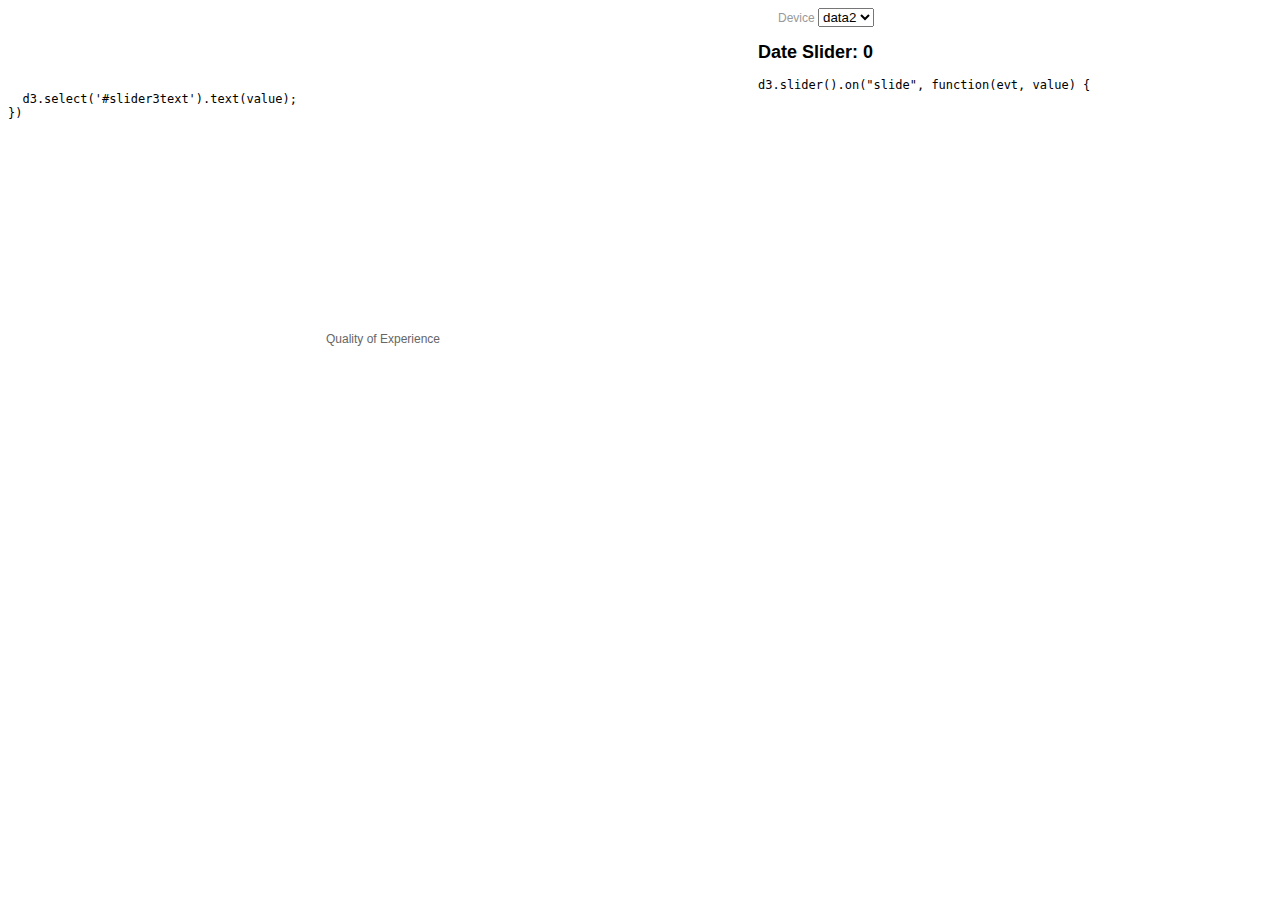
==== sunburstDemo/testing/index.html @ a5ab31d4 "no message" ====
<!DOCTYPE html>
<html>
  <head>
    <meta charset="utf-8">
    <title>QOE and KPI Explorer</title>
    <link rel="stylesheet" type="text/css" href="sunburst.css"/>
  </head>
  <body>
    <div id="main">
          <div id="sequence"></div> 
          <div id="chart">
            <div id="explanation" style="visibility: visible;">
              <span id="percentage"></span><br/>
              Quality of Experience
            </div>
          </div>

     </div>
     <div id="filters">
        <label for="device">Device</label>

      <select id = "device">
        <option value="ds1">data1</option>
        <option value="ds2" selected="selected">data2</option> 
        <option value="ds3">data3</option> 
      </select>  
    </div>
    
    <div class="footer">
        <h2>Date Slider: <span id="slider4text">0</span></h2>
        <div id="slider4"></div>
        <code>d3.slider().on("slide", function(evt, value) {<br>
          &nbsp;&nbsp;d3.select('#slider3text').text(value);<br>
          })</code>
    </div>

    <script type="text/javascript" src="sunburst.js"></script>
    <script src="http://code.angularjs.org/1.3.5/angular.js"></script>
    <script src="http://d3js.org/d3.v3.min.js"></script>
    <script src="app.js"></script>
    <!-- <script src="https://d3js.org/d3.v4.min.js"></script> -->


  </body>
</html>
---- sunburstDemo/testing/sunburst.css ----
body {
  font-family: 'Open Sans', sans-serif;
  font-size: 12px;
  font-weight: 400;
  background-color: #fff;
}

#main {
  float: left;
  width: 750px;
}

#sequence {
  width: 600px;
  height: 70px;
}

#legend {
  padding: 10px 0 0 3px;
}

#sequence text, #legend text {
  font-weight: 600;
  fill: #fff;
}

#chart {
  position: relative;
}

#chart path {
  stroke: #fff;
}

#explanation {
  position: absolute;
  top: 220px;
  left: 305px;
  width: 140px;
  text-align: center;
  color: #666;
  z-index: -1;
}

#percentage {
  font-size: 2.5em;
}


/* Filters ---------------------------------------*/

#filters {
  position: relative;
}

#filters label {
    display: inline-block;
    margin-left: 20px;
    font-size: 12px;
    color: #999;
}

/* Slider ---------------------------------------*/


footer {
  color: white;
  padding-top: 5px;
  border-top: 1px solid gray;
  font-size: 12px;
  position: fixed;
  left: 0;
  bottom: 0;
  height: 50px;
  width: 100%;
  background: black;
  text-align: center;
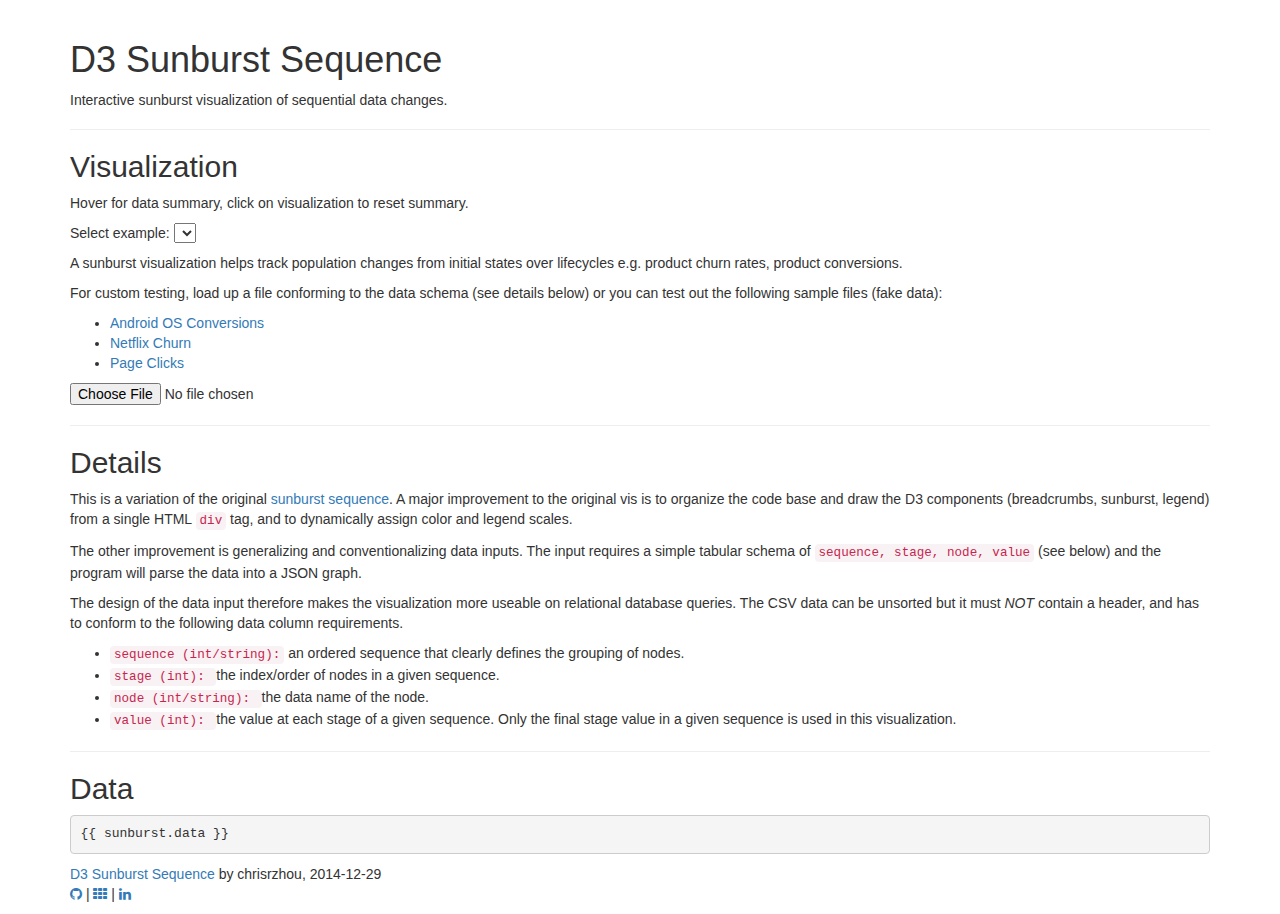
==== commit b10a3d40: "no message" ====
--- a/sunburstDemo/testing/index.html
+++ b/sunburstDemo/testing/index.html
@@ -1,45 +1,100 @@
 <!DOCTYPE html>
-<html>
-  <head>
-    <meta charset="utf-8">
-    <title>QOE and KPI Explorer</title>
-    <link rel="stylesheet" type="text/css" href="sunburst.css"/>
-  </head>
-  <body>
-    <div id="main">
-          <div id="sequence"></div> 
-          <div id="chart">
-            <div id="explanation" style="visibility: visible;">
-              <span id="percentage"></span><br/>
-              Quality of Experience
-            </div>
-          </div>
+<html ng-app="Sunburst">
 
-     </div>
-     <div id="filters">
-        <label for="device">Device</label>
+<head>
+  <meta charset="utf-8">
+  <title>D3 Sunburst Sequence</title>
+  <link rel="stylesheet" href="https://cdnjs.cloudflare.com/ajax/libs/twitter-bootstrap/3.3.1/css/bootstrap.min.css" />
+  <link rel="stylesheet" href="https://cdnjs.cloudflare.com/ajax/libs/font-awesome/4.2.0/css/font-awesome.min.css" />
+  <link rel="stylesheet" href="https://fonts.googleapis.com/css?family=Open+Sans:400,600">
+  <link rel="stylesheet" href="style.css" />
+</head>
 
-      <select id = "device">
-        <option value="ds1">data1</option>
-        <option value="ds2" selected="selected">data2</option> 
-        <option value="ds3">data3</option> 
-      </select>  
-    </div>
-    
-    <div class="footer">
-        <h2>Date Slider: <span id="slider4text">0</span></h2>
-        <div id="slider4"></div>
-        <code>d3.slider().on("slide", function(evt, value) {<br>
-          &nbsp;&nbsp;d3.select('#slider3text').text(value);<br>
-          })</code>
+<body class="container">
+
+  <!-- header -->
+  <header class="page-header">
+    <h1>D3 Sunburst Sequence</h1> 
+    <p class="text-small">Interactive sunburst visualization of sequential data changes.</p>
+  </header>
+
+
+  <!-- main content -->
+  <div class="main" ng-controller="MainCtrl as sunburst">
+
+    <!-- visualization -->
+    <h2>Visualization</h2>
+    <p>Hover for data summary, click on visualization to reset summary.</p>
+    <p>Select example: <select ng-options="example for example in sunburst.examples" ng-model="sunburst.exampleSelected" ng-change="sunburst.selectExample(sunburst.exampleSelected)"></select></p>
+   
+    <div class="visualization">
+      <sunburst data="sunburst.data"></sunburst>
     </div>
 
-    <script type="text/javascript" src="sunburst.js"></script>
-    <script src="http://code.angularjs.org/1.3.5/angular.js"></script>
-    <script src="http://d3js.org/d3.v3.min.js"></script>
-    <script src="app.js"></script>
-    <!-- <script src="https://d3js.org/d3.v4.min.js"></script> -->
+    <p>A sunburst visualization helps track population changes from initial states over lifecycles e.g. product churn rates, product conversions.</p>
+    <p>For custom testing, load up a file conforming to the data schema (see details below) or you can test out the following sample files (fake data):</p>
+    <ul>
+      <li><a href="data_android_os_conversion.csv" target="_blank">Android OS Conversions</a>
+      </li>
+      <li><a href="data_netflix_churn.csv" target="_blank">Netflix Churn</a>
+      </li>
+      <li><a href="data_page_clicks.csv" target="_blank">Page Clicks</a>
+      </li>
+    </ul>
+    <input id="fileUpload" type="file" on-read-file="sunburst.getData($fileContent)" />
+    <hr />
 
 
-  </body>
+
+    <!-- details -->
+    <div class="Details">
+      <h2>Details</h2>
+      <p>
+        This is a variation of the original <a href="http://bl.ocks.org/kerryrodden/7090426" target="_blank">sunburst sequence</a>. A major improvement to the original vis is to organize the code base and draw the D3 components (breadcrumbs, sunburst,
+        legend) from a single HTML <code>div</code> tag, and to dynamically assign color and legend scales.
+      </p>
+      <p>
+        The other improvement is generalizing and conventionalizing data inputs. The input requires a simple tabular schema of <code>sequence, stage, node, value</code> (see below) and the program will parse the data into a JSON graph.</p>
+      <p>The design of the data input therefore makes the visualization more useable on relational database queries. The CSV data can be unsorted but it must <em>NOT</em> contain a header, and has to conform to the following data column requirements.
+      </p>
+      <ul>
+        <li><code>sequence (int/string):</code> an ordered sequence that clearly defines the grouping of nodes.</li>
+        <li><code>stage (int): </code>the index/order of nodes in a given sequence.</li>
+        <li><code>node (int/string): </code>the data name of the node.</li>
+        <li><code>value (int): </code>the value at each stage of a given sequence. Only the final stage value in a given sequence is used in this visualization.</li>
+      </ul>
+      <hr />
+    </div>
+
+
+    <!-- data/file preview -->
+    <div class="preview">
+      <h2>Data</h2>
+      <pre>{{ sunburst.data }}</pre>
+    </div>
+  </div>
+
+
+  <!-- footer -->
+  <footer>
+    <p><a href="https://gist.github.com/chrisrzhou/d5bdd8546f64ca0e4366" target="_blank">D3 Sunburst Sequence</a> by chrisrzhou, 2014-12-29
+      <br />
+      <a href="http://github.com/chrisrzhou" target="_blank"><i class="fa fa-github"></i></a> |
+      <a href="http://bl.ocks.org/chrisrzhou" target="_blank"><i class="fa fa-th"></i></a> |
+      <a href="http://www.linkedin.com/in/chrisrzhou" target="_blank"><i class="fa fa-linkedin"></i></a>
+    </p>
+  </footer>
+
+
+  <!-- scripts -->
+  <script src="http://code.angularjs.org/1.3.5/angular.js"></script>
+  <script src="http://d3js.org/d3.v3.min.js"></script>
+  <script src="app.js"></script>
+  <script src="sunburst.js"></script>
+  <script>
+    // Hack to make this example display correctly in an iframe on bl.ocks.org
+    d3.select(self.frameElement).style("height", "1000px");
+  </script>
+</body>
+
 </html>